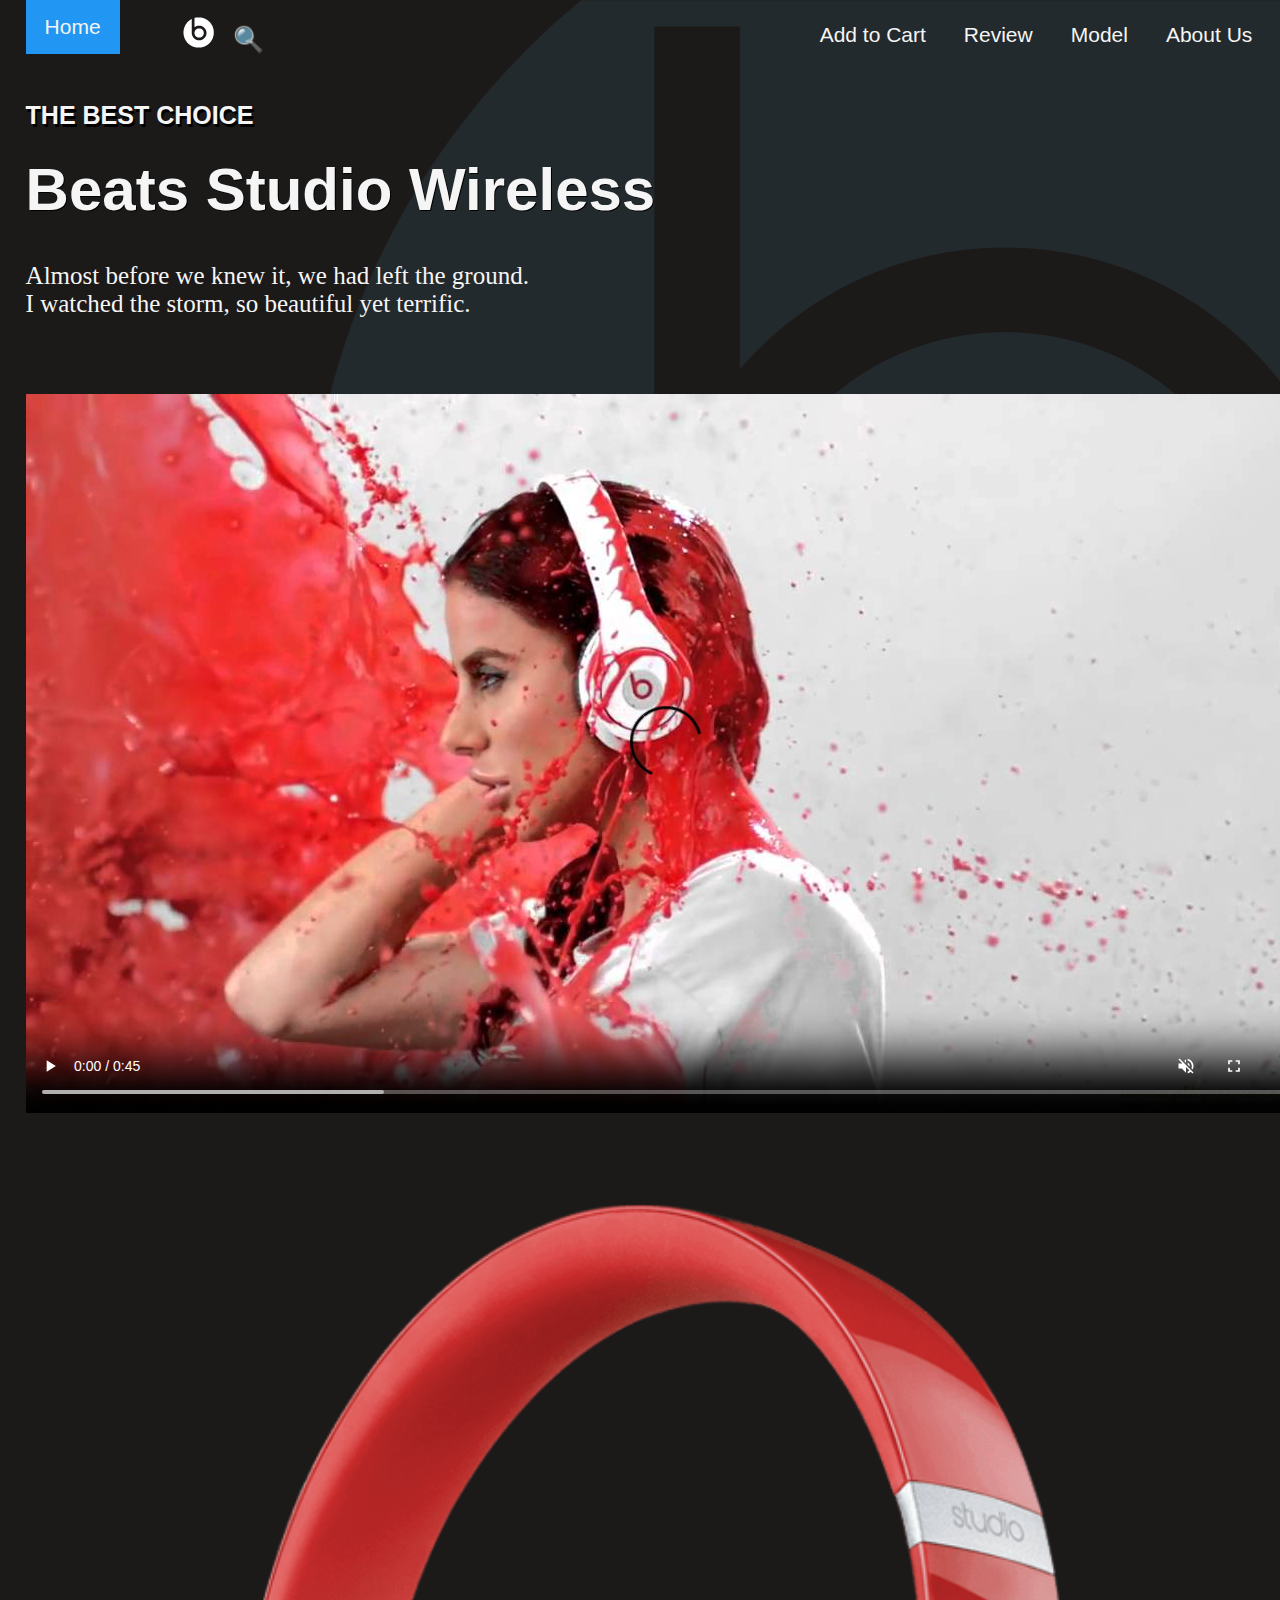
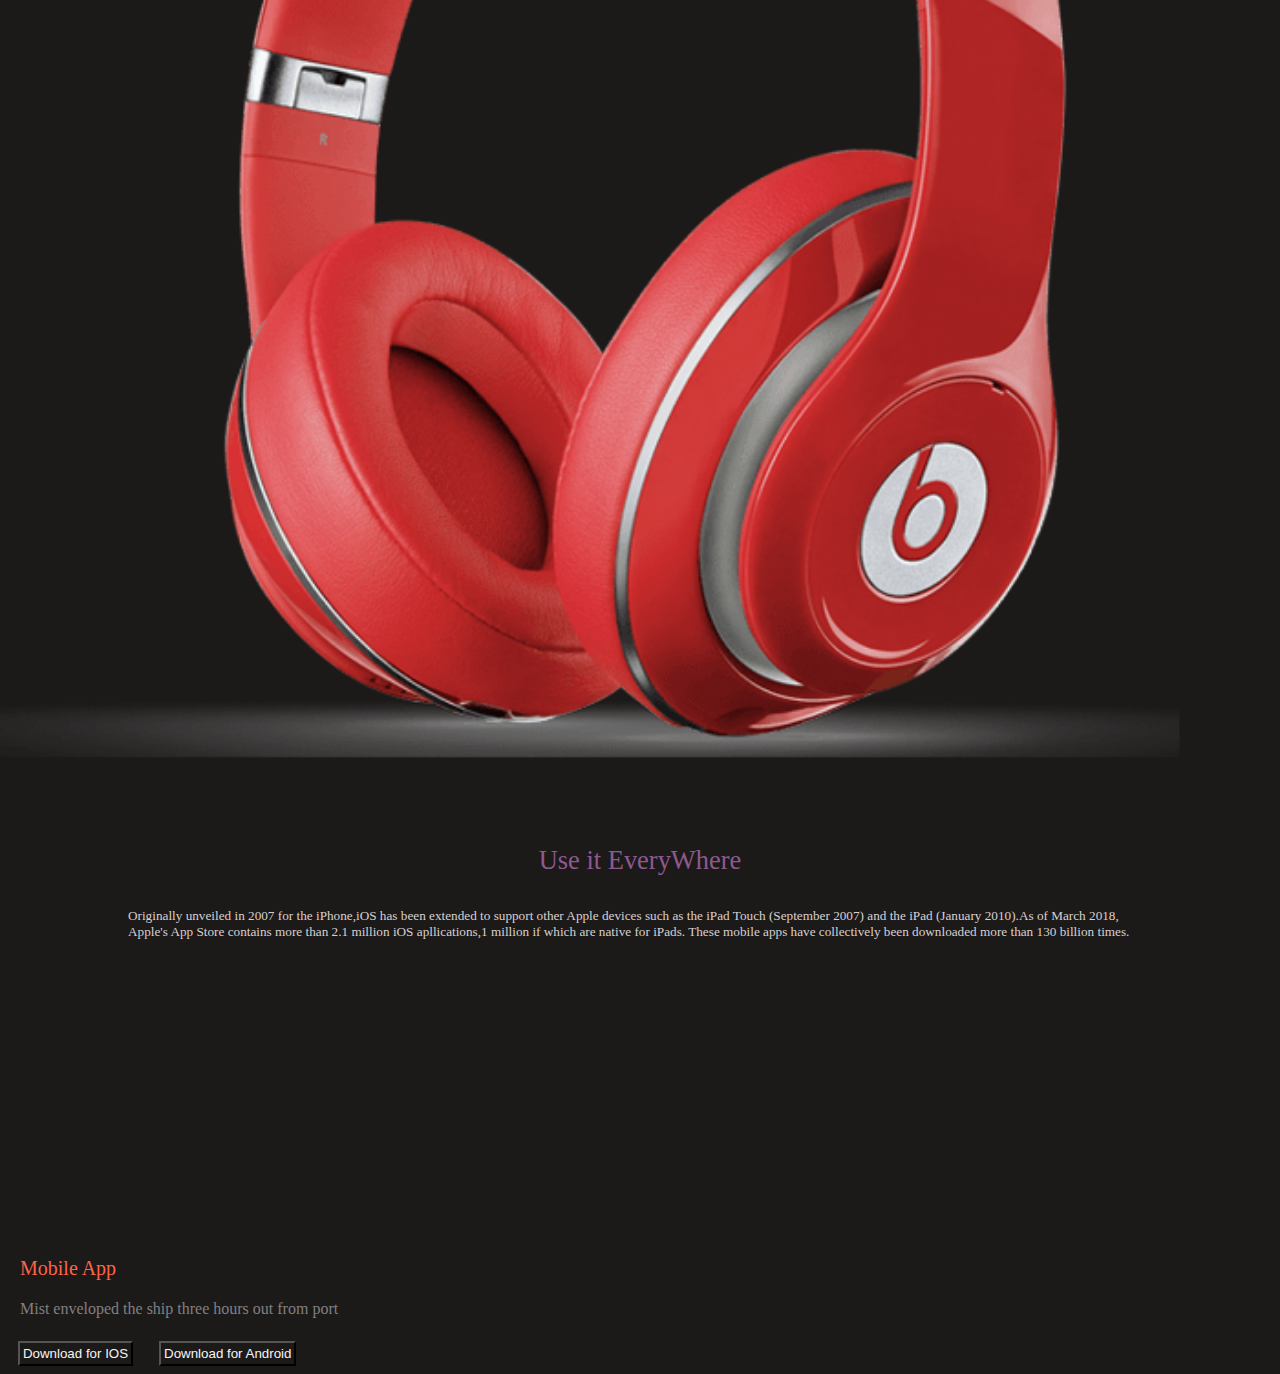
==== index.html @ c8e78011 "Add files via upload" ====
<!DOCTYPE html>

<html lang="en">

<head>
    <meta charset="UTF-8">
    <meta http-equiv="X-UA-Compatible" content="IE=edge">
    <meta name="viewport" content="width=device-width, initial-scale=1.0">
    <link rel = "stylesheet" href = "style.css">
    <link rel="stylesheet" href="https://cdnjs.cloudflare.com/ajax/libs/font-awesome/4.7.0/css/font-awesome.min.css">
    <title>Document</title>
</head>


<style>

::placeholder{
  width: 300%;
  color: white;
  opacity: 1;
  font-size: 25px;
}

</style>


<body>


<!--  NAVIGATION BAR -->

<a class= "active" href = "#Home"> Home </a>

<div class= "nav-bar" id= "myTopNav">

      <img class= logo src = "logo.jpg" alt="beats logo">

      <a class= "about-us" href = "#About Us"> About Us </a>

      <a class= "model" href = "#model"> Model </a>  

      <a class= "review" href = "#Review"> Review </a>

      <a class= "add-to-cart" href = "#Add to Cart"> Add to Cart </a>

      <input type="text" placeholder="🔍">

      <a href="javascript:void(0);" class="icon" onclick="myFunction()">
      <i class="fa fa-bars"></i>
      </a>

</div>      



<!-- MAIN PAGE -->


  <!-- UPPER PART  -->

  <p class = "first-part-1">

    THE BEST CHOICE

  </p>

  <p class= "first-part-2">

    Beats Studio Wireless

  </p>

  <p class= "first-part-3">

    Almost before we knew it, we had left the ground.<br> I watched the storm, so beautiful yet terrific.

  </p>


  <!-- VIDEO -->

  <video width="520" height="440" poster="thumbnail.jpg" class= "video" controls muted=true loop class = "myVideo"> <source src="beatsvideo.mp4" type="video/mp4"></video> 


  <!-- HEADPHONE IMAGE-->

  <img width="580" height="540" src = "headphone.png" class="headfone">


<!-- BOTTOM PAGE -->
  <div class = "text-center">  

    <p class = "btm-text" style="color: rgb(143, 89, 143)"> Use it EveryWhere </p>

    <p class = "btm-text-2" style="color: rgb(216, 208, 208)"> 
      <br><br>
      Originally unveiled in 2007 for the iPhone,iOS has been extended to support other Apple devices such as the iPad Touch (September 2007) and the iPad (January 2010).As of March 2018, Apple's App Store contains more than 2.1 million iOS apllications,1 million if which are native for iPads. These mobile apps have collectively been downloaded more than 130 billion times.  
    </p>

  </div>  


  <!-- MOBILE APP AND BUTTONS -->



  <p class = mobile-app> Mobile App </p>
  <p class = "mist"> Mist enveloped the ship three hours out from port </p>
  <button class = "btn"> Download for IOS </btn>
  <button class = "btn"> Download for Android </div>



 <!-- JAVA SCRIPT -->

 <script>

  function myFunction() {
    var x = document.getElementById("myTopNav");
    if (x.className === "nav-bar") {
      x.className += " responsive";
    } else {
      x.className = "nav-bar";
    }
  }

  </script>
  



</body>
</html>
---- style.css ----
*{
    margin: 0;
    padding: 0;
}

.nav-bar {

    padding-bottom: 0.2cm;
    padding-top: 0.2cm;
    padding-right: 0.23cm;
    padding-left: 0.3cm;
  }

  .active{
    float: left;
    display: block;
    color: whitesmoke;
    font-family:sans-serif;
    text-align: center;
    padding: 15px 19px;
    margin-left: 2%;
    text-decoration: none;
    font-size: 21px;
    background-color: #2196F3;
  }

  .active:hover{
    border-bottom: 3px solid rgb(218, 218, 99);
  } 
  
  .nav-bar a {
    float: right;
    display: block;
    color: whitesmoke;
    font-family:sans-serif;
    text-align: center;
    padding: 15px 19px;
    text-decoration: none;
    font-size: 21px;
  }

  
  .nav-bar a:hover {

    border-bottom: 3px solid rgb(218, 218, 99);
  }

  
  .nav-bar .search-container {
    float: left;
  }
  
  .nav-bar input[type=text] {

    padding: 15px;
    margin-top: 10px;
    margin-left: 0%;
    font-size: 17px;
    border: none;
    background: none;
    border-radius: 5px;
    width: 15px;
    color: white;
    cursor: pointer;
    -webkit-transition: width 0.4s ease-in-out;
    transition: width 0.4s ease-in-out;
  }

  input[type=text]:focus{
    
    width: 20%;
  }

.logo{

    margin-left: 5%;
}

body{

    height: 150vh;
    background-color: #1c1919;
    width:auto;
    background-image: url('bg.png');
    background-position:top;
    background-repeat:no-repeat;
}

.first-part-1{

    color: whitesmoke;
    margin-top: 2%;
    margin-left: 2%;
    font-size: 25px;
    font-weight: bold;
    font-family: "arial";
    text-shadow: 2px 3px black;
}

.first-part-2{
    
    color: whitesmoke;
    margin-top: 2%;
    margin-left: 2%;
    font-size: 60px;
    font-weight: bold;
    font-family: "arial";
    text-shadow: 1px 0.5px black;
}

.first-part-3{

    padding-top: 1cm;
    color: whitesmoke;
    margin-left: 2%;
    font-size: 25px;
    font-family: "times new roman";
}


.video{
    
    margin-left:2%;

    padding-bottom: 2cm;
}


.headfone{
    float:right;
    margin-top: -14%;
    margin-left: 15%;
}



.btm-text-2{

    font-size: 3.5mm;
    font:  bold;
    font-family: Verdana;
    font-style:normal;
    overflow: hidden;
    text-align: left;
    padding-bottom: 5cm;
} 

.text-center
{
    margin-top: -8%;
    text-align: center;
    float: right;
    font-size: 7mm;
    font:  bold;
    font-family: Verdana;
    font-style:normal;
    float:right;
    margin-right: 1cm;
    margin-left: 27cm;
    overflow: hidden;
}

.mobile-app{

    padding: 20px;
    font-size: 20px;
    color:tomato;
}

.mist{

    padding-right: 2px;
    padding-left: 20px;
    padding-bottom: 15px;
    color: grey;
}

.btn{

    padding: 15px;
    margin: 8px;
    margin-left: 1.4%;
    background:none;
    color:whitesmoke;
    padding: 3px;
}

/* 

When width less than 1326

.video{
    width: 100%;
    height: auto;
}
.headfone{
    width: 100%;
    height: auto;
}
*/
.nav-bar .icon {
    display: none;
  }
  
  @media screen and (max-width: 699px) {
    .nav-bar a:not(:first-child) {display: none;}

    .nav-bar a.icon {
      float: right;
      display: block;
    }

  }

@media screen and (max-width: 699px){

    .text-center{

        float: right;
        transition: 0.5s;
    }

    .nav-bar.responsive {position: relative;}
    .nav-bar.responsive .icon {
      position: absolute;
      right: 0;
      top: 0;
    }
    .nav-bar.responsive a {
        float: none;
        display: block;
        text-align: left;
    }

}

@media screen and (max-width: 1326px)
{

    .video{
        width: 100%;
        height: auto;
        padding-top: 2cm;
        padding-bottom: 2cm;
    }
    .headfone{
        padding-top: 4cm;
        width: 100%;
        height: auto;
    }
    .text-center{

        margin: 10%;
        margin-top: 0;
    }

}
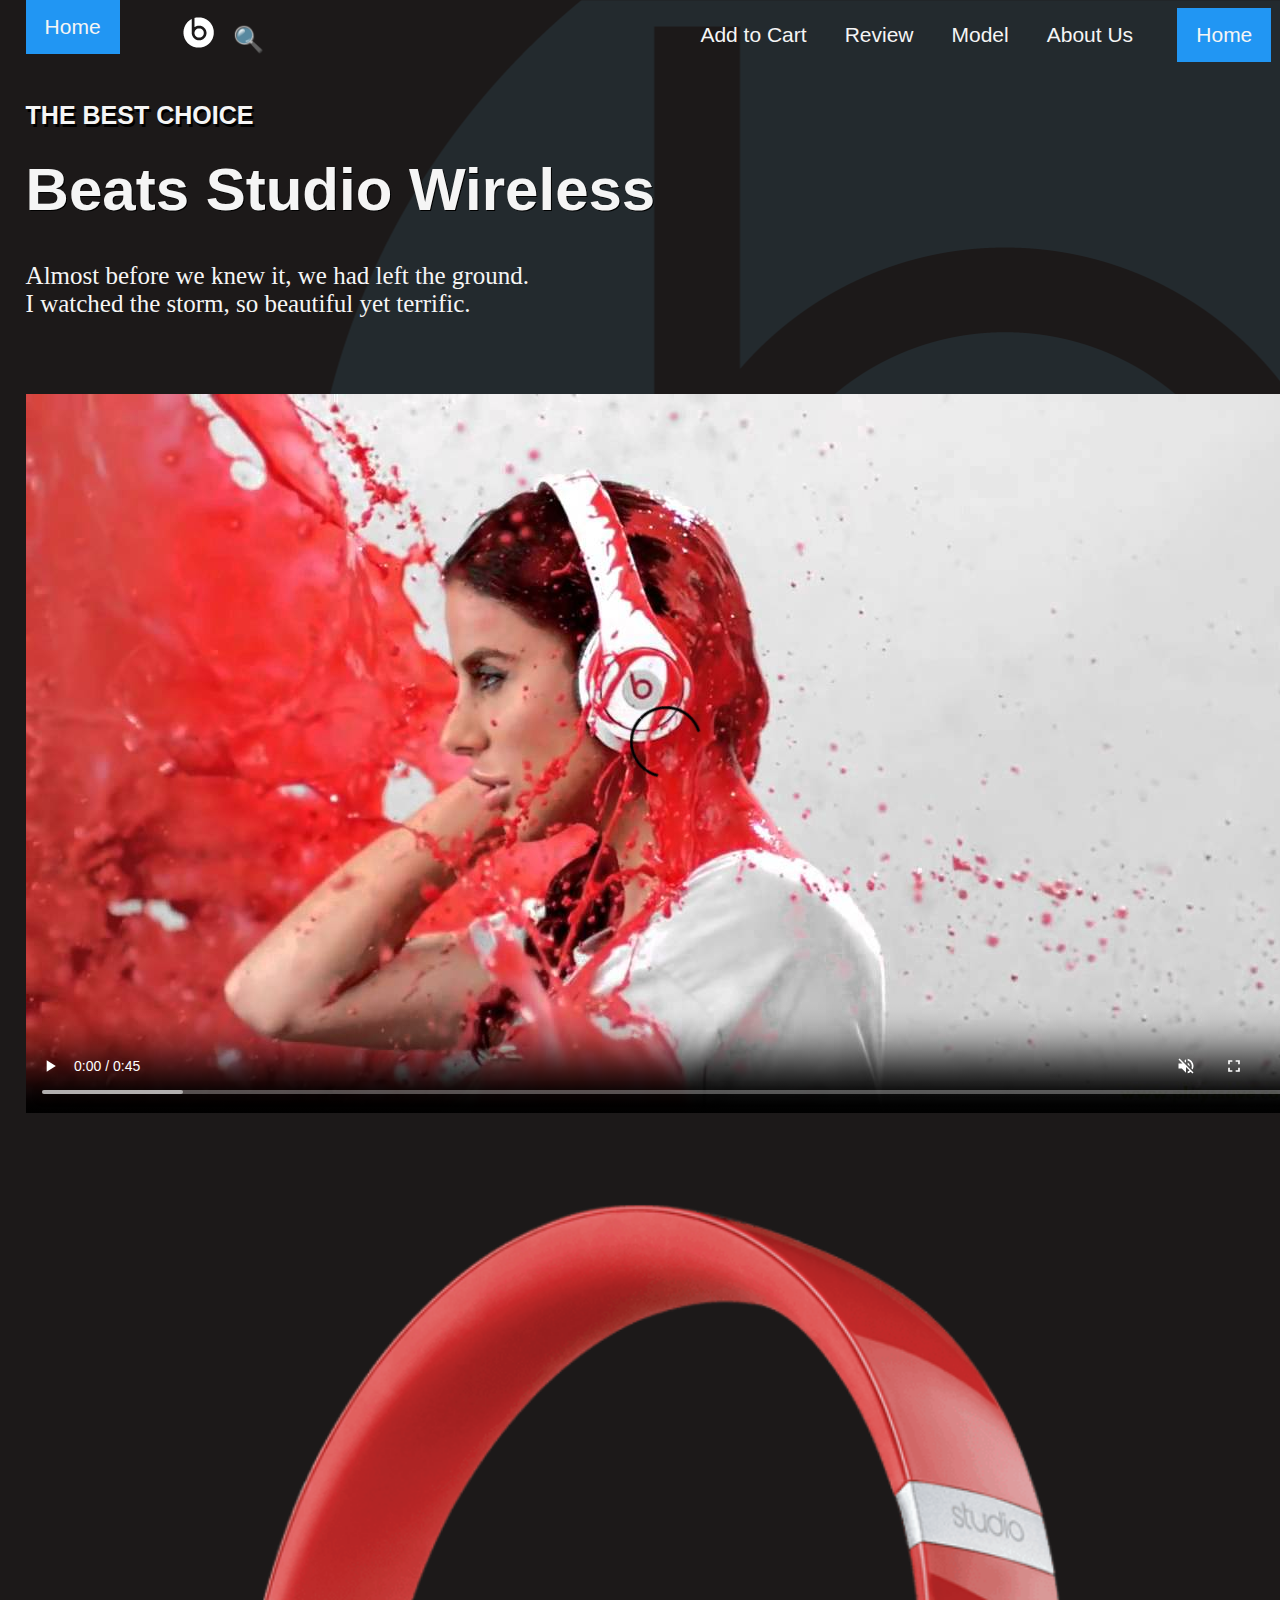
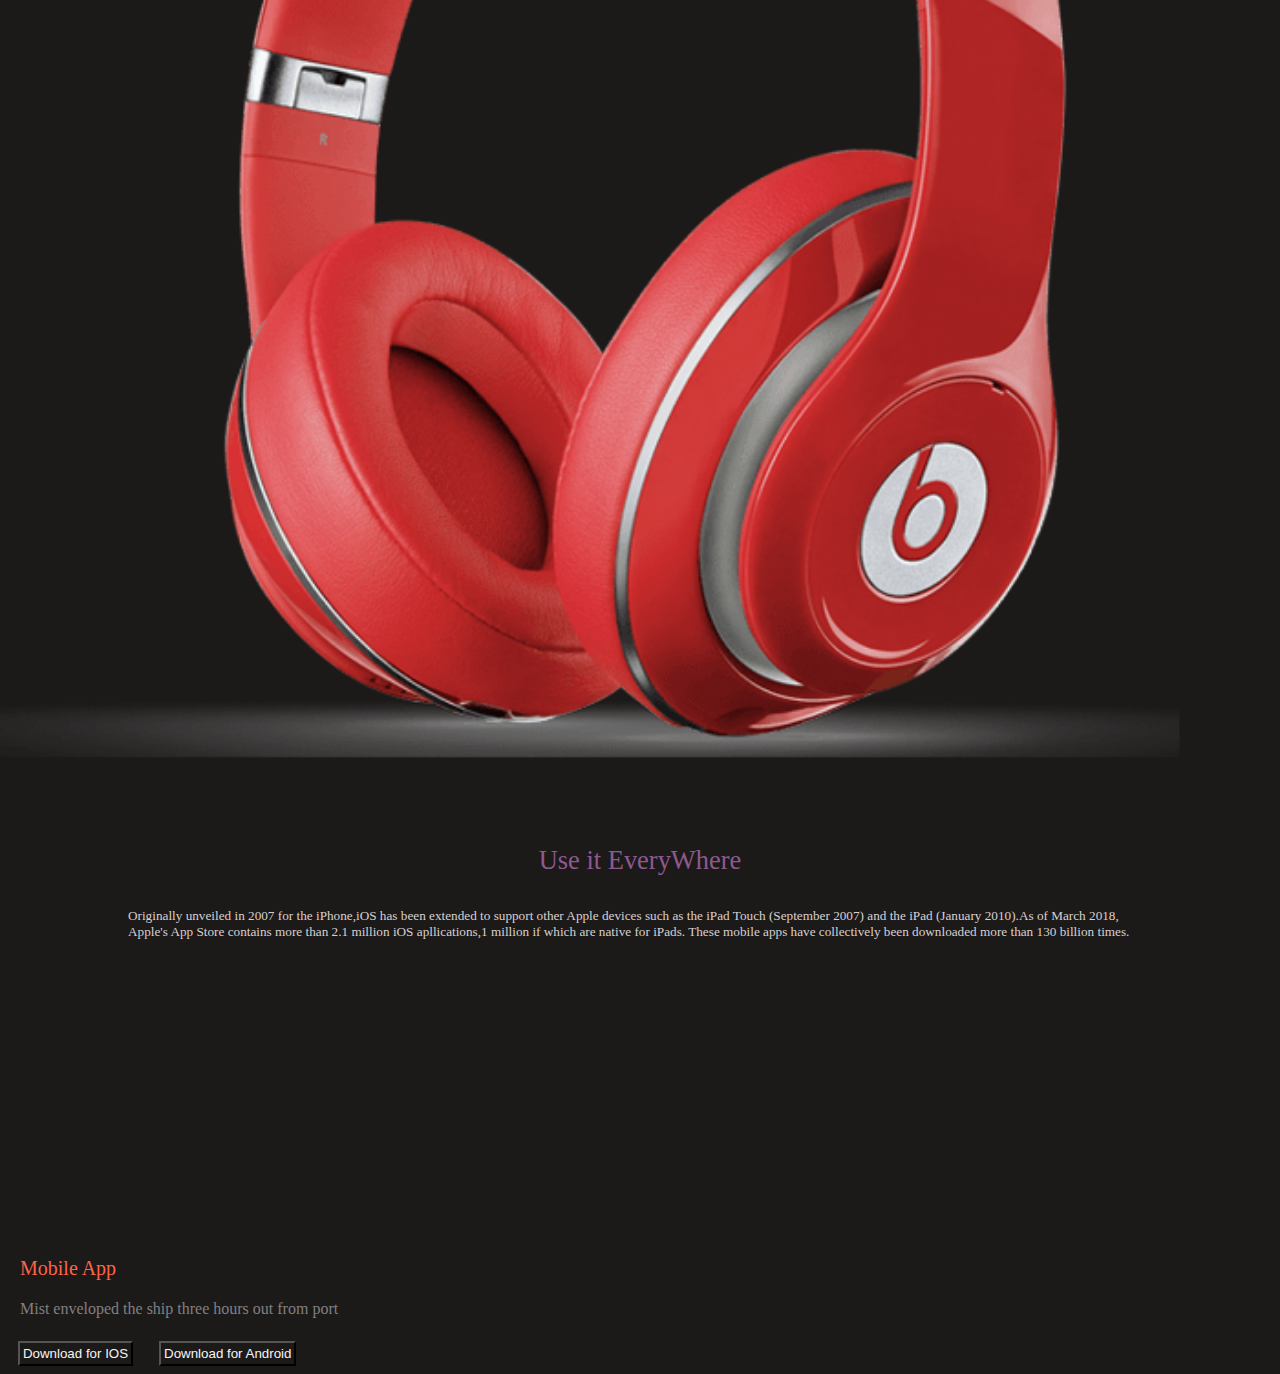
==== commit 2eeb1540: "Update index.html" ====
--- a/index.html
+++ b/index.html
@@ -34,21 +34,24 @@
 
 <div class= "nav-bar" id= "myTopNav">
 
-      <img class= logo src = "logo.jpg" alt="beats logo">
+     <img class= logo src = "logo.jpg" alt="beats logo">
 
-      <a class= "about-us" href = "#About Us"> About Us </a>
+      <a class= "active" href = "#Home"> Home </a>
 
-      <a class= "model" href = "#model"> Model </a>  
+      <a class= "about-us" href = "https://www.beatsbydre.com/company/aboutus"> About Us </a>
 
-      <a class= "review" href = "#Review"> Review </a>
+      <a class= "model" href = "model.html"> Model </a>  
 
-      <a class= "add-to-cart" href = "#Add to Cart"> Add to Cart </a>
+      <a class= "review" href = "review.html"> Review </a>
+
+      <a class= "add-to-cart" href = "addtochart.html"> Add to Cart </a>
 
       <input type="text" placeholder="🔍">
 
       <a href="javascript:void(0);" class="icon" onclick="myFunction()">
       <i class="fa fa-bars"></i>
       </a>
+
 
 </div>      
 
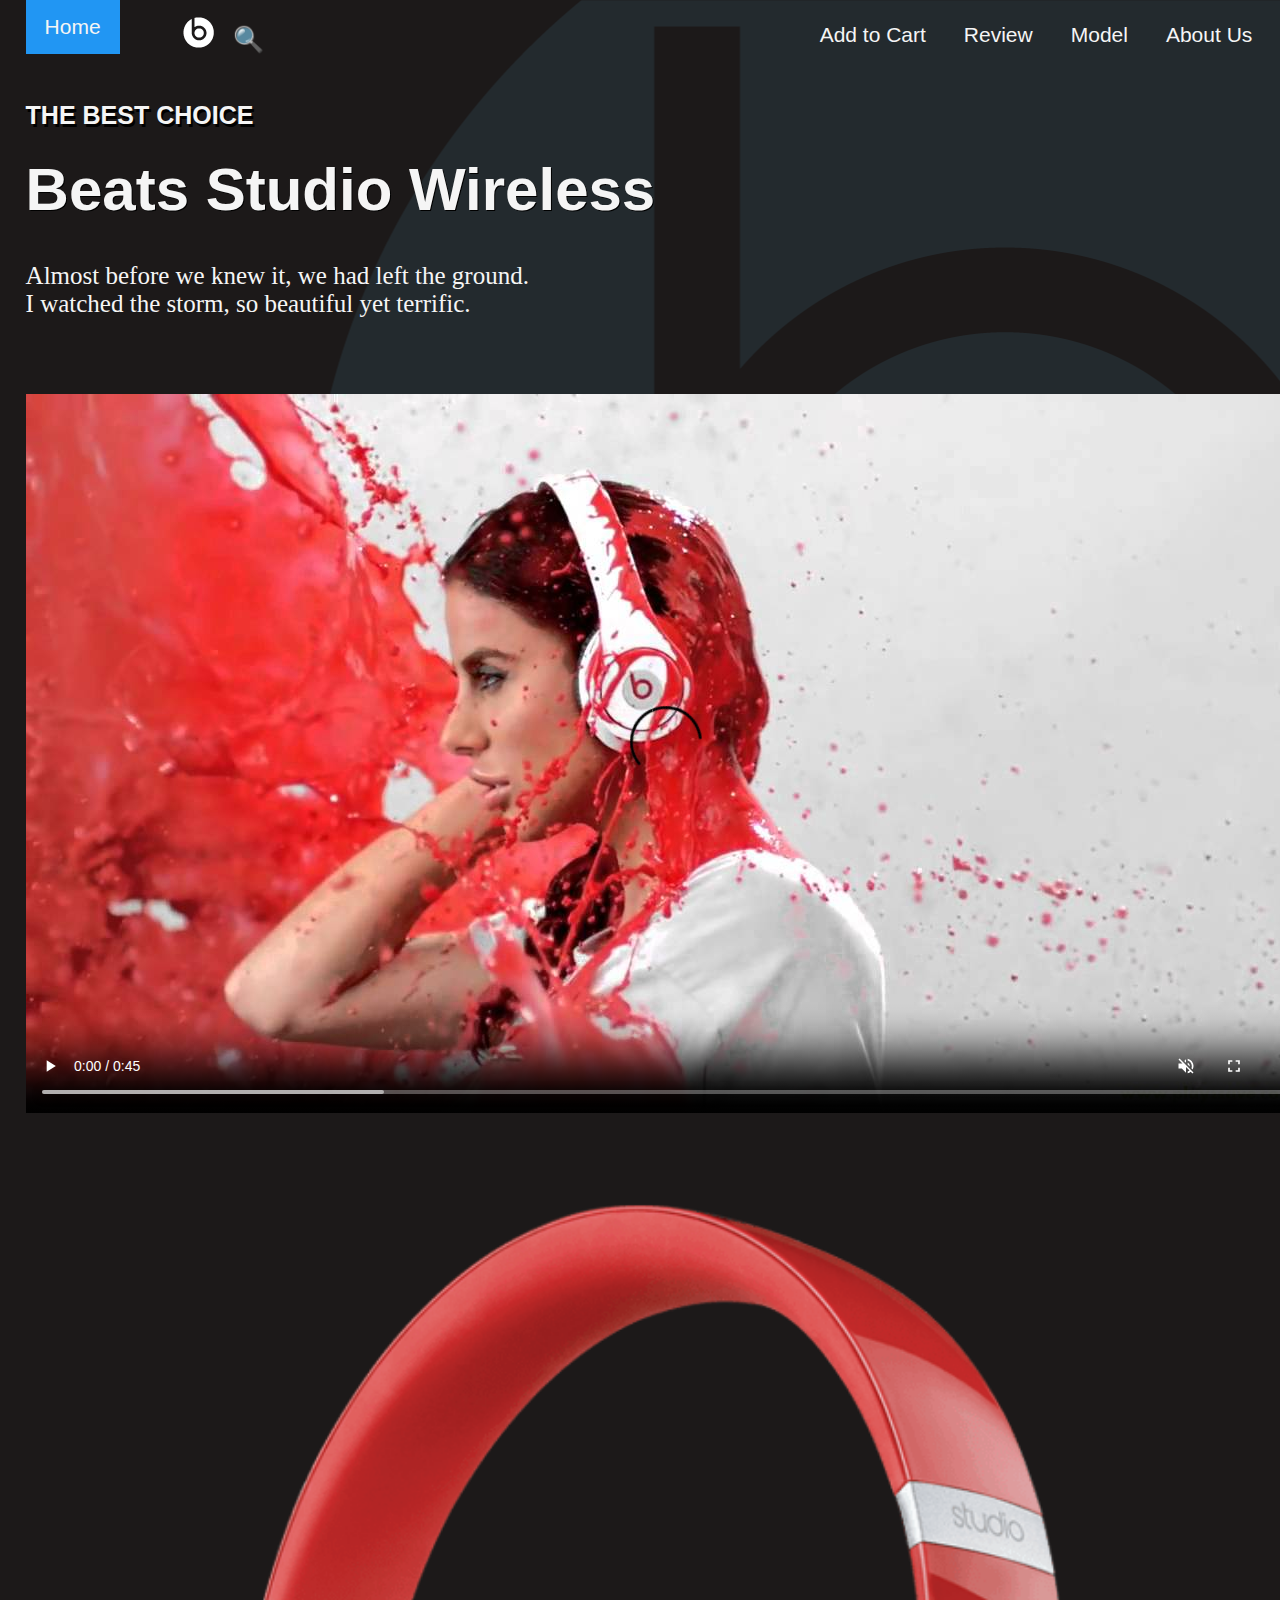
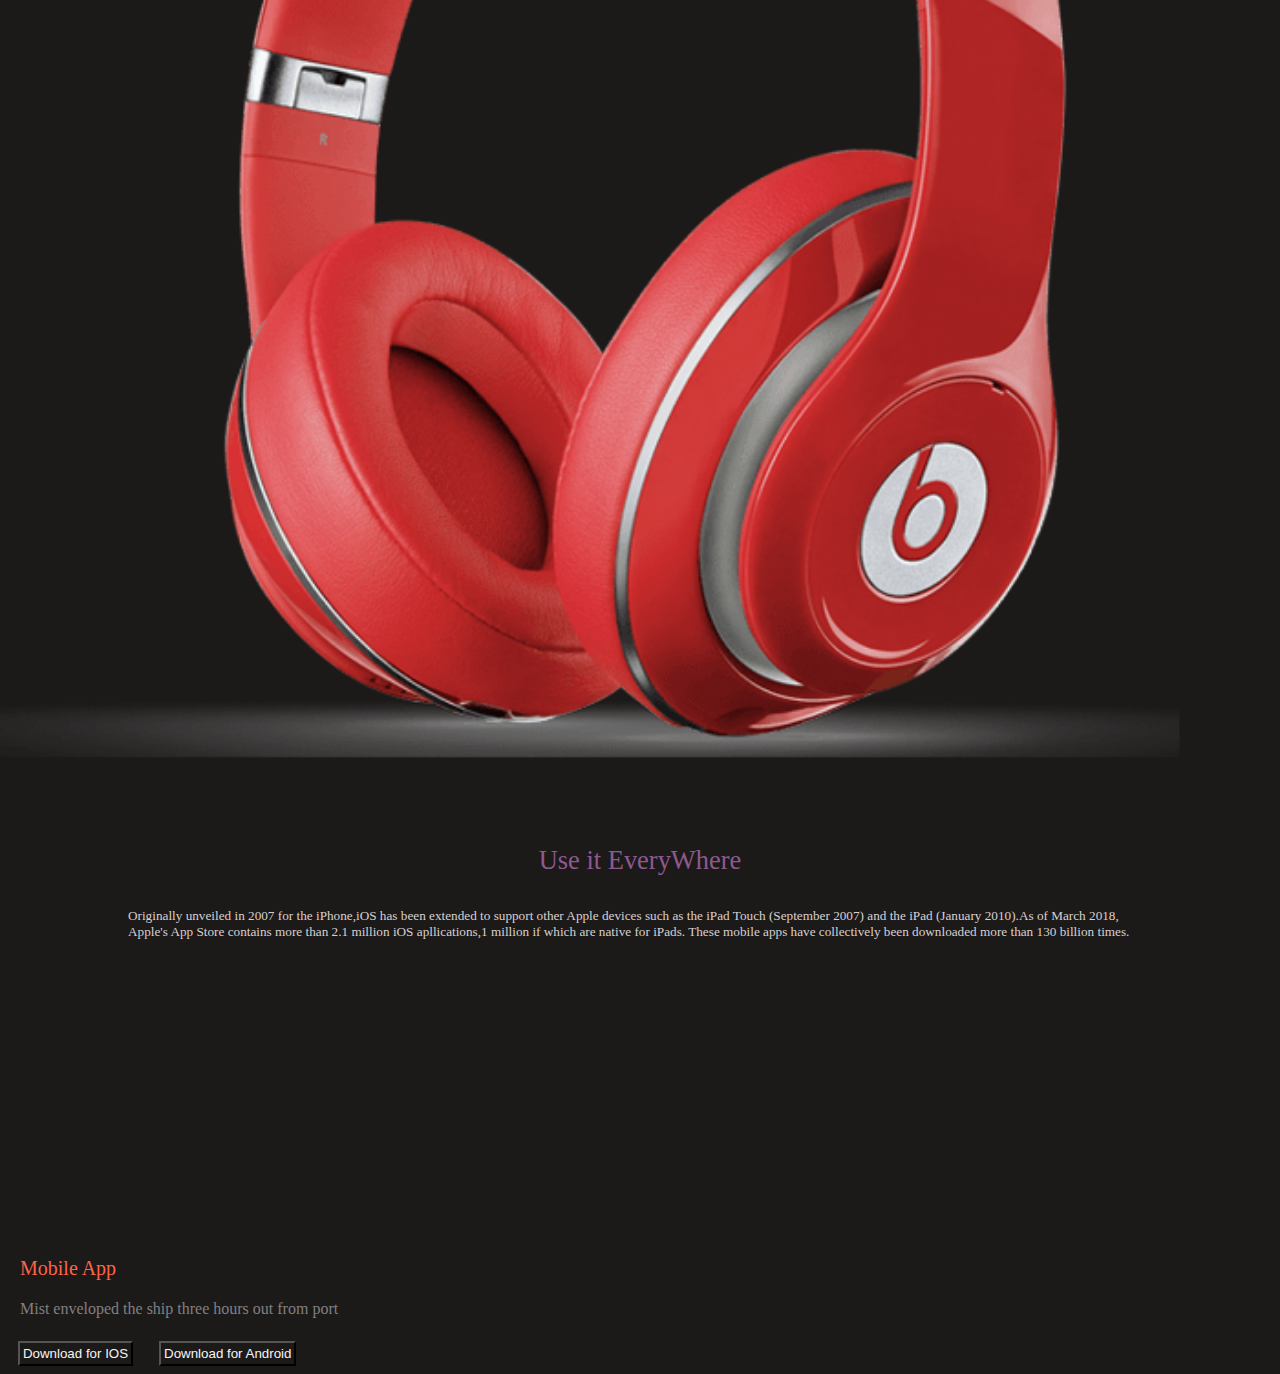
==== commit 3402fb99: "Update index.html" ====
--- a/index.html
+++ b/index.html
@@ -31,12 +31,10 @@
 <!--  NAVIGATION BAR -->
 
 <a class= "active" href = "#Home"> Home </a>
-
+    
 <div class= "nav-bar" id= "myTopNav">
 
      <img class= logo src = "logo.jpg" alt="beats logo">
-
-      <a class= "active" href = "#Home"> Home </a>
 
       <a class= "about-us" href = "https://www.beatsbydre.com/company/aboutus"> About Us </a>
 
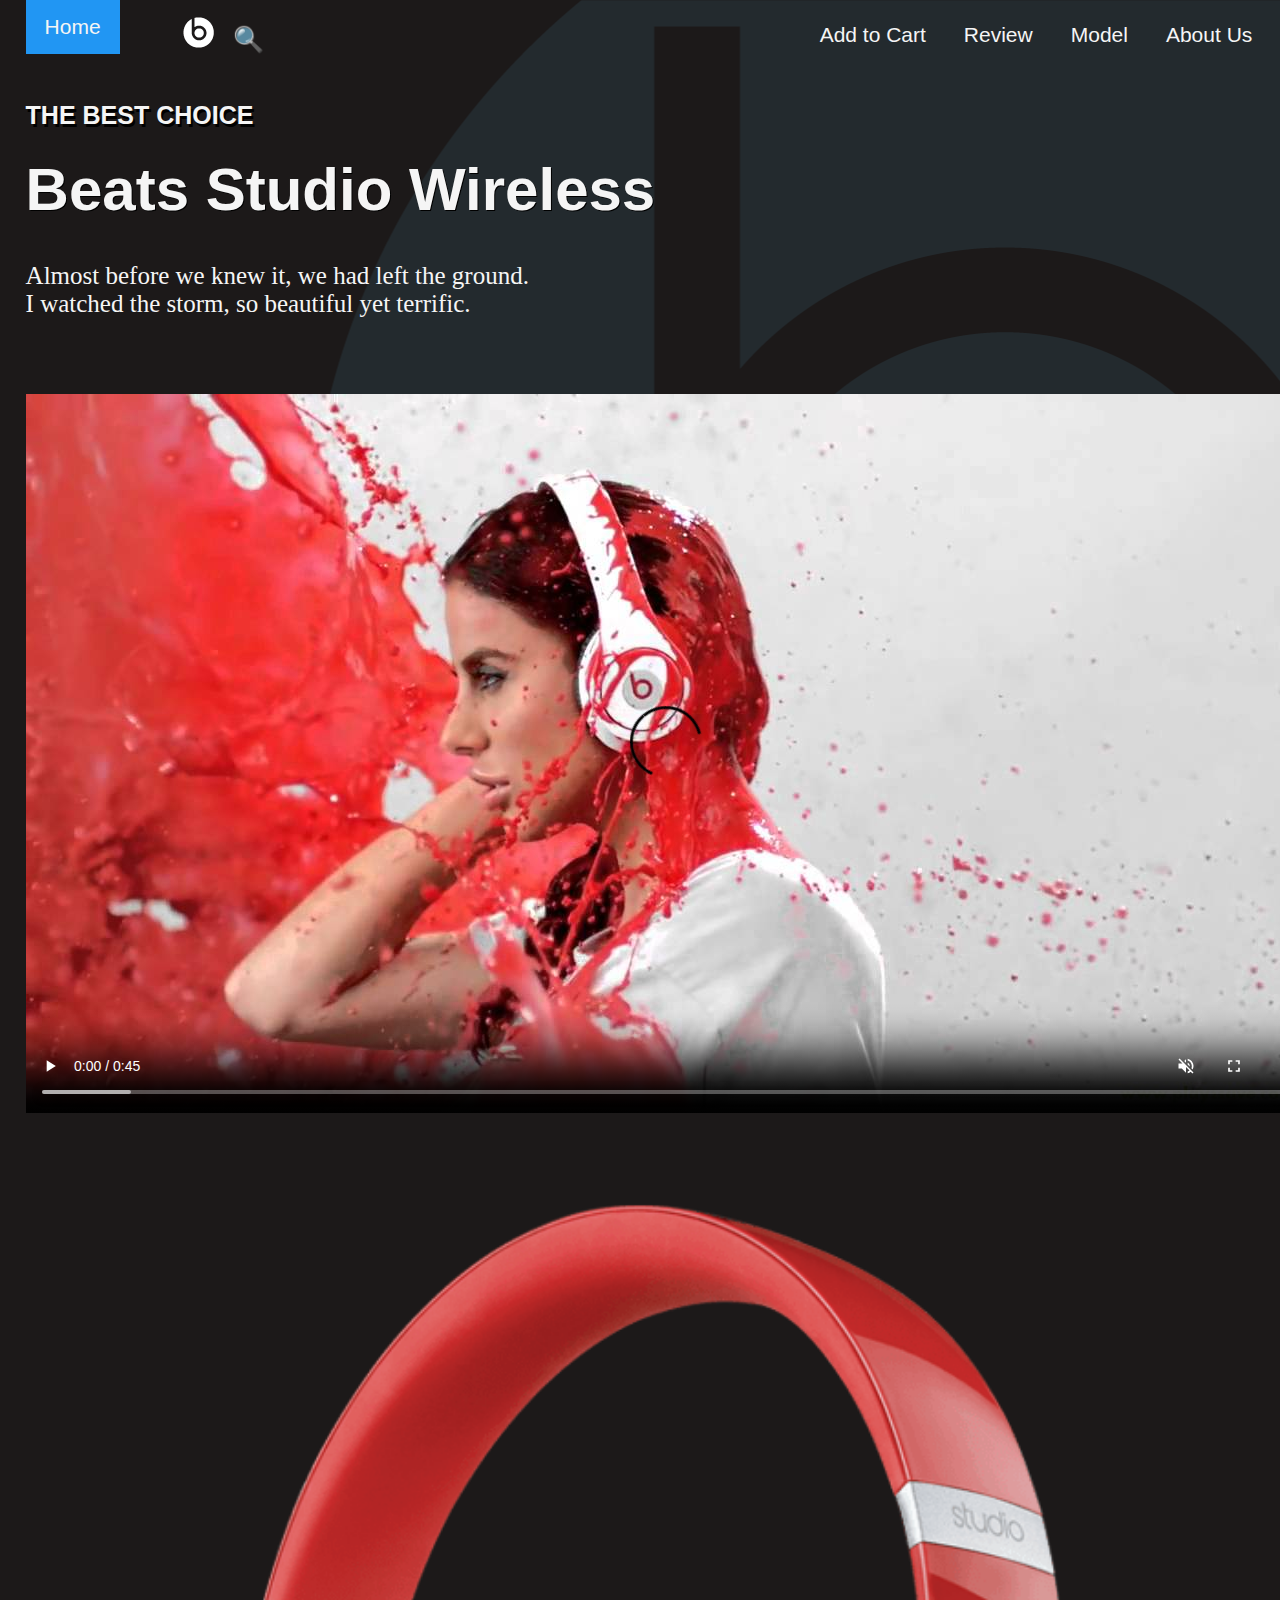
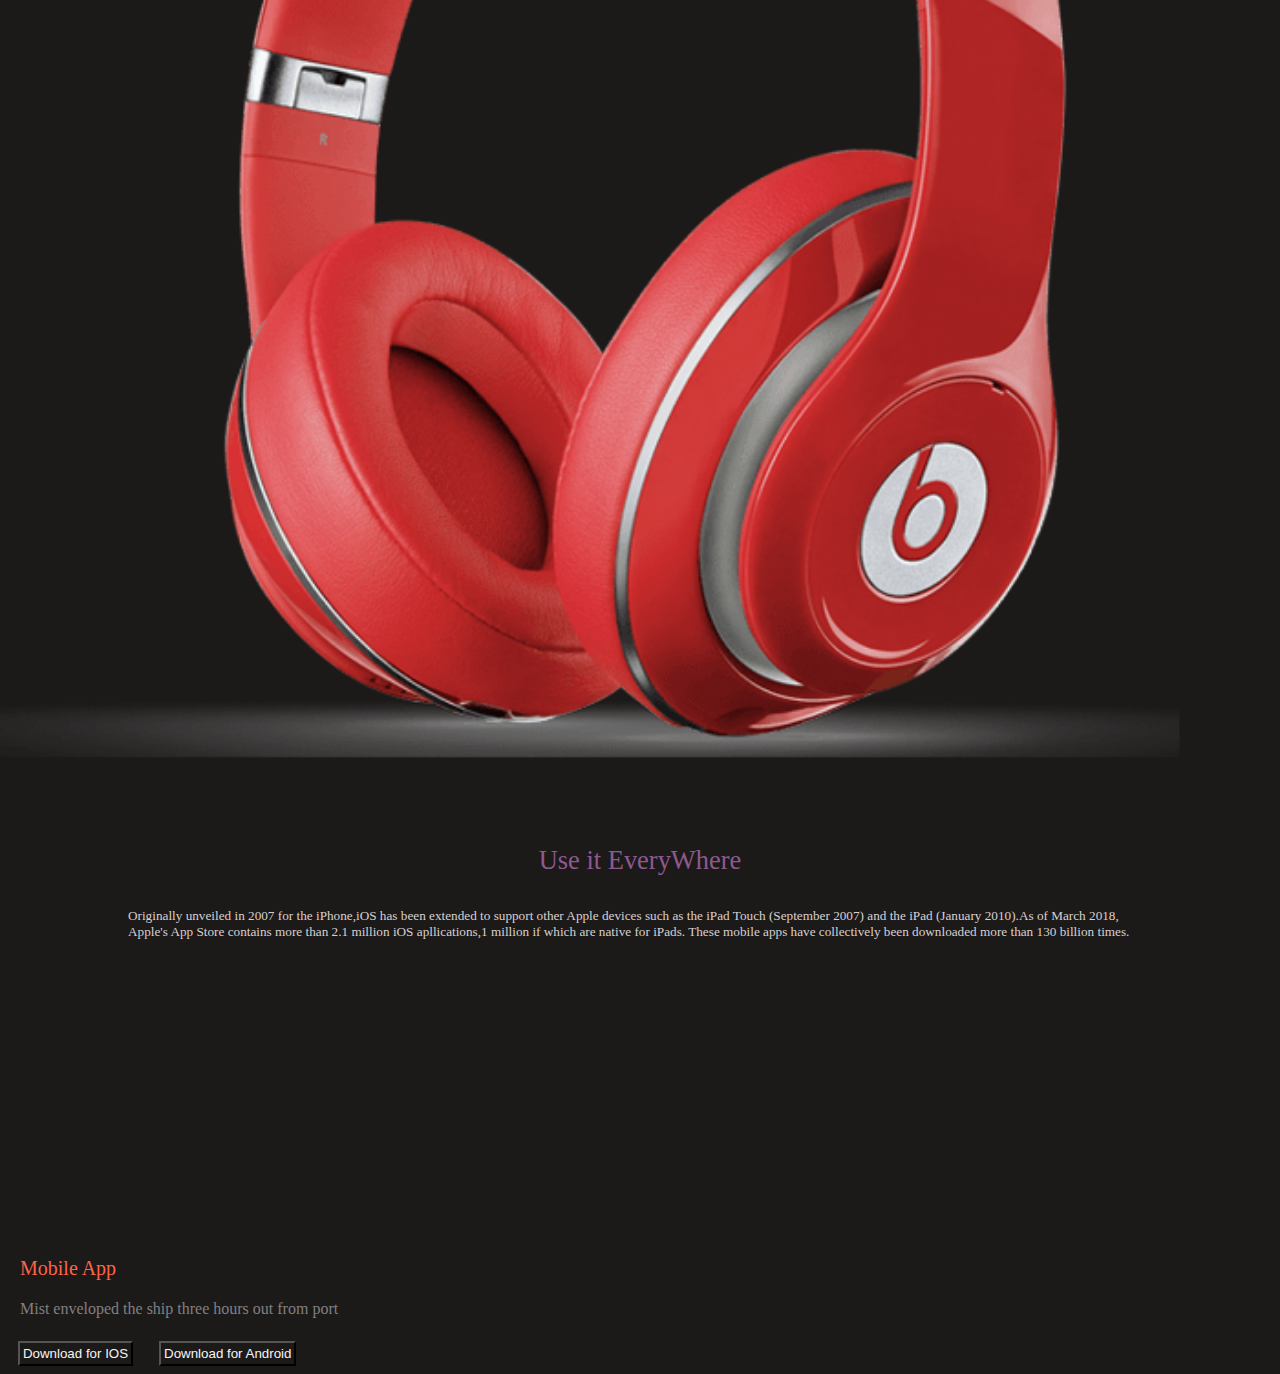
==== commit 4b4fb951: "Update index.html" ====
--- a/index.html
+++ b/index.html
@@ -28,15 +28,15 @@
 <body>
 
 
-<!--  NAVIGATION BAR -->
+    <!--  NAVIGATION BAR -->
 
 <a class= "active" href = "#Home"> Home </a>
-    
+
 <div class= "nav-bar" id= "myTopNav">
 
-     <img class= logo src = "logo.jpg" alt="beats logo">
+      <img class= logo src = "logo.jpg" alt="beats logo">
 
-      <a class= "about-us" href = "https://www.beatsbydre.com/company/aboutus"> About Us </a>
+      <a class= "about-us" href = "aboutus.html"> About Us </a>
 
       <a class= "model" href = "model.html"> Model </a>  
 
@@ -50,9 +50,7 @@
       <i class="fa fa-bars"></i>
       </a>
 
-
 </div>      
-
 
 
 <!-- MAIN PAGE -->
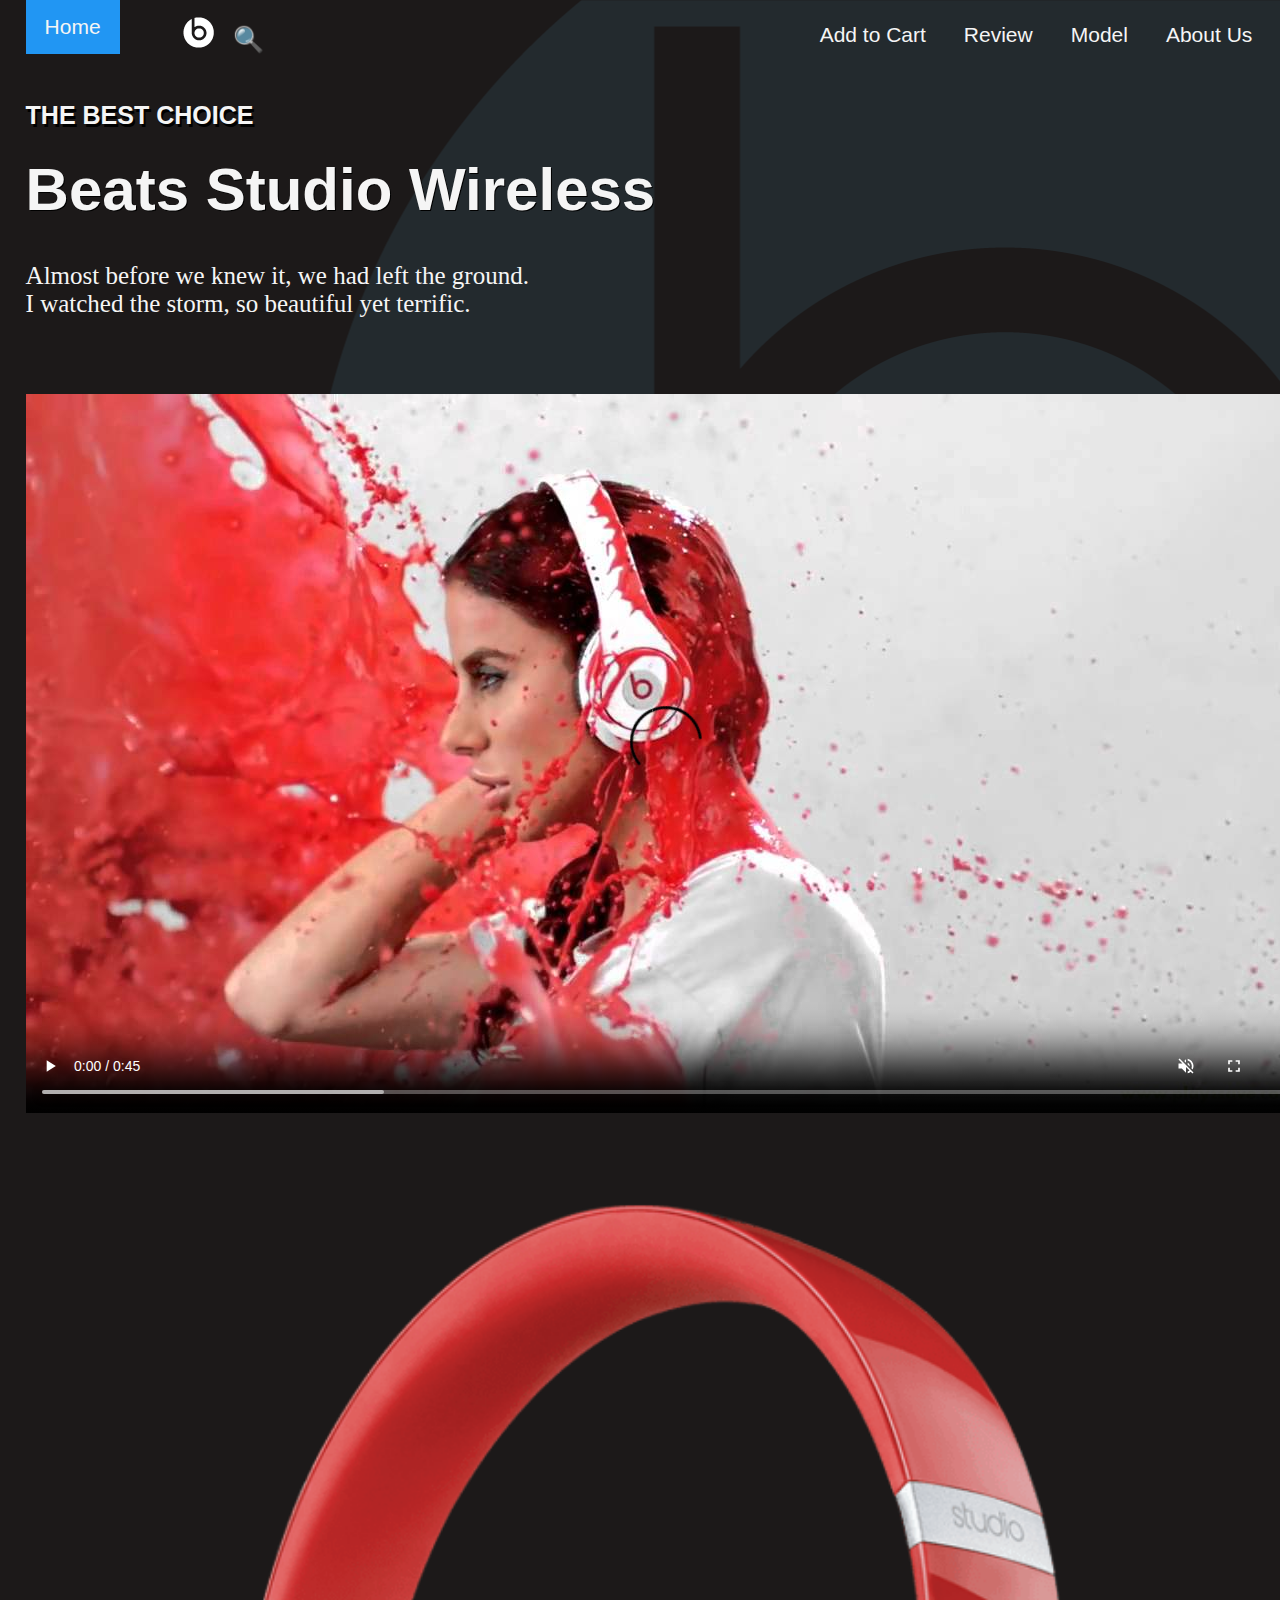
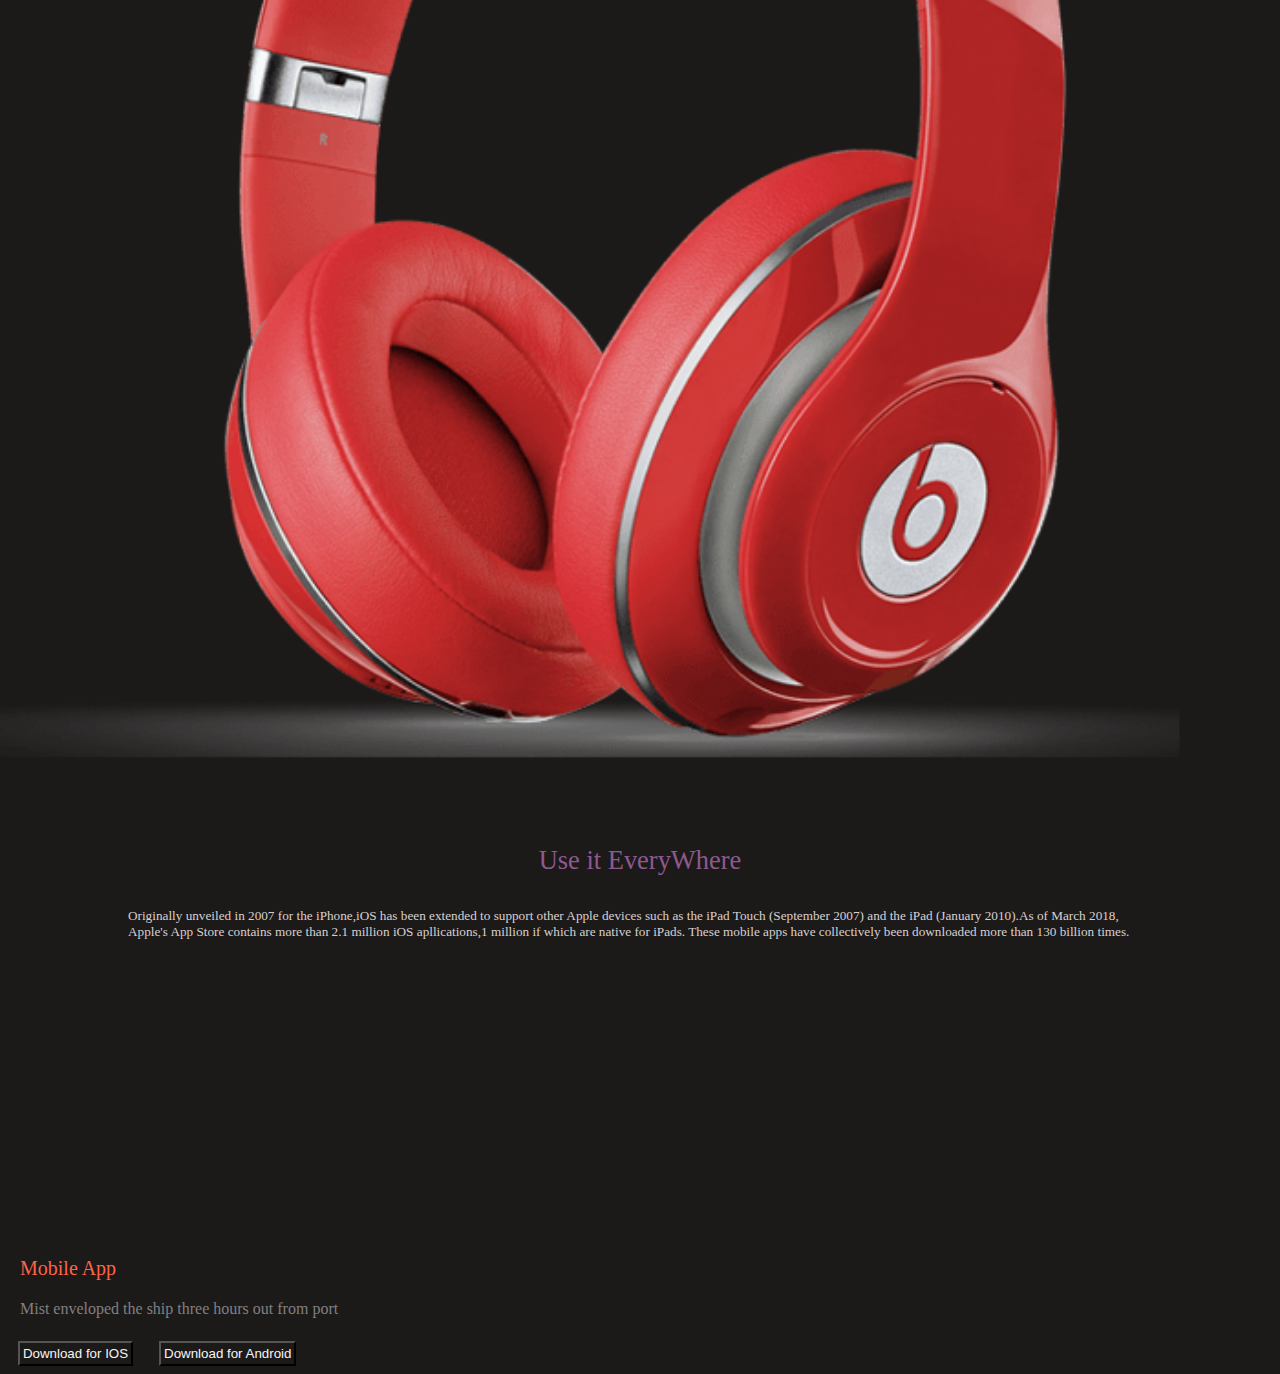
==== commit c354e9a8: "Update index.html" ====
--- a/index.html
+++ b/index.html
@@ -36,7 +36,7 @@
 
       <img class= logo src = "logo.jpg" alt="beats logo">
 
-      <a class= "about-us" href = "aboutus.html"> About Us </a>
+      <a class= "about-us" href = "https://www.beatsbydre.com/company/aboutus"> About Us </a>
 
       <a class= "model" href = "model.html"> Model </a>  
 
